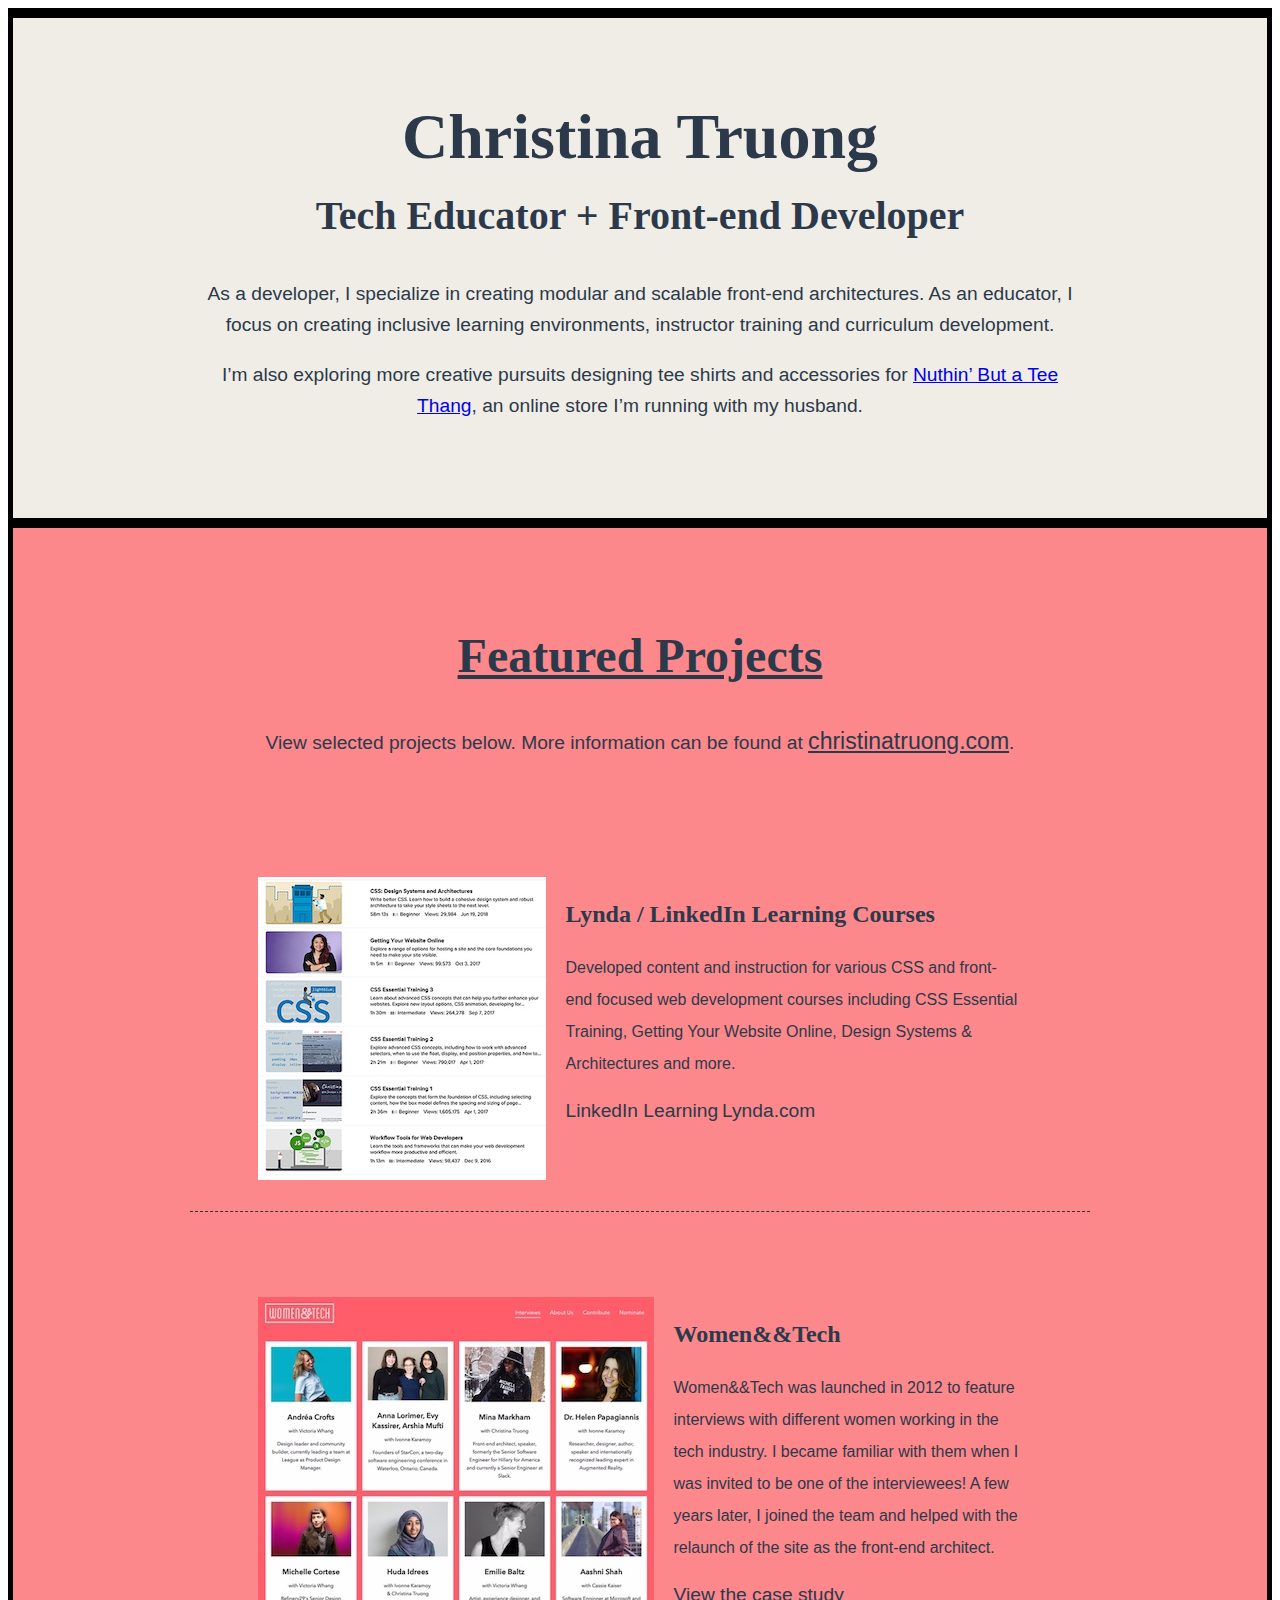
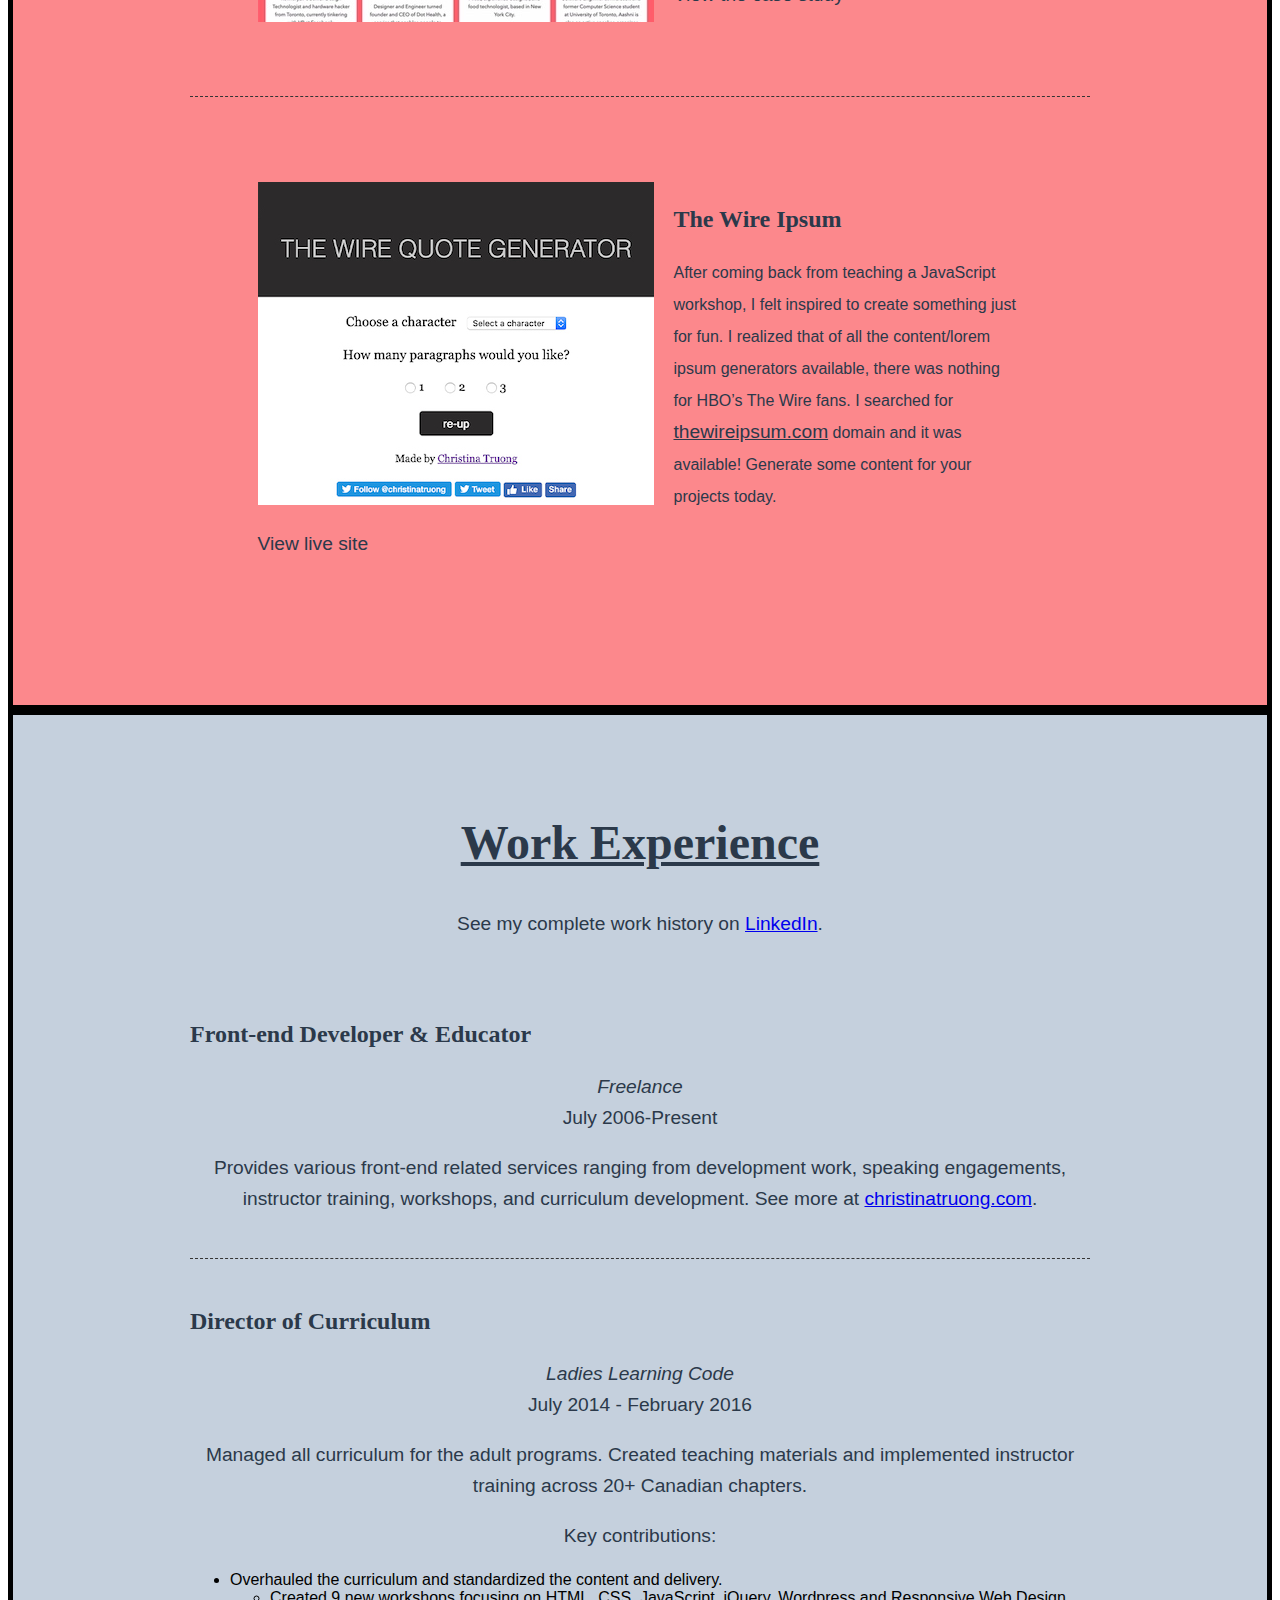
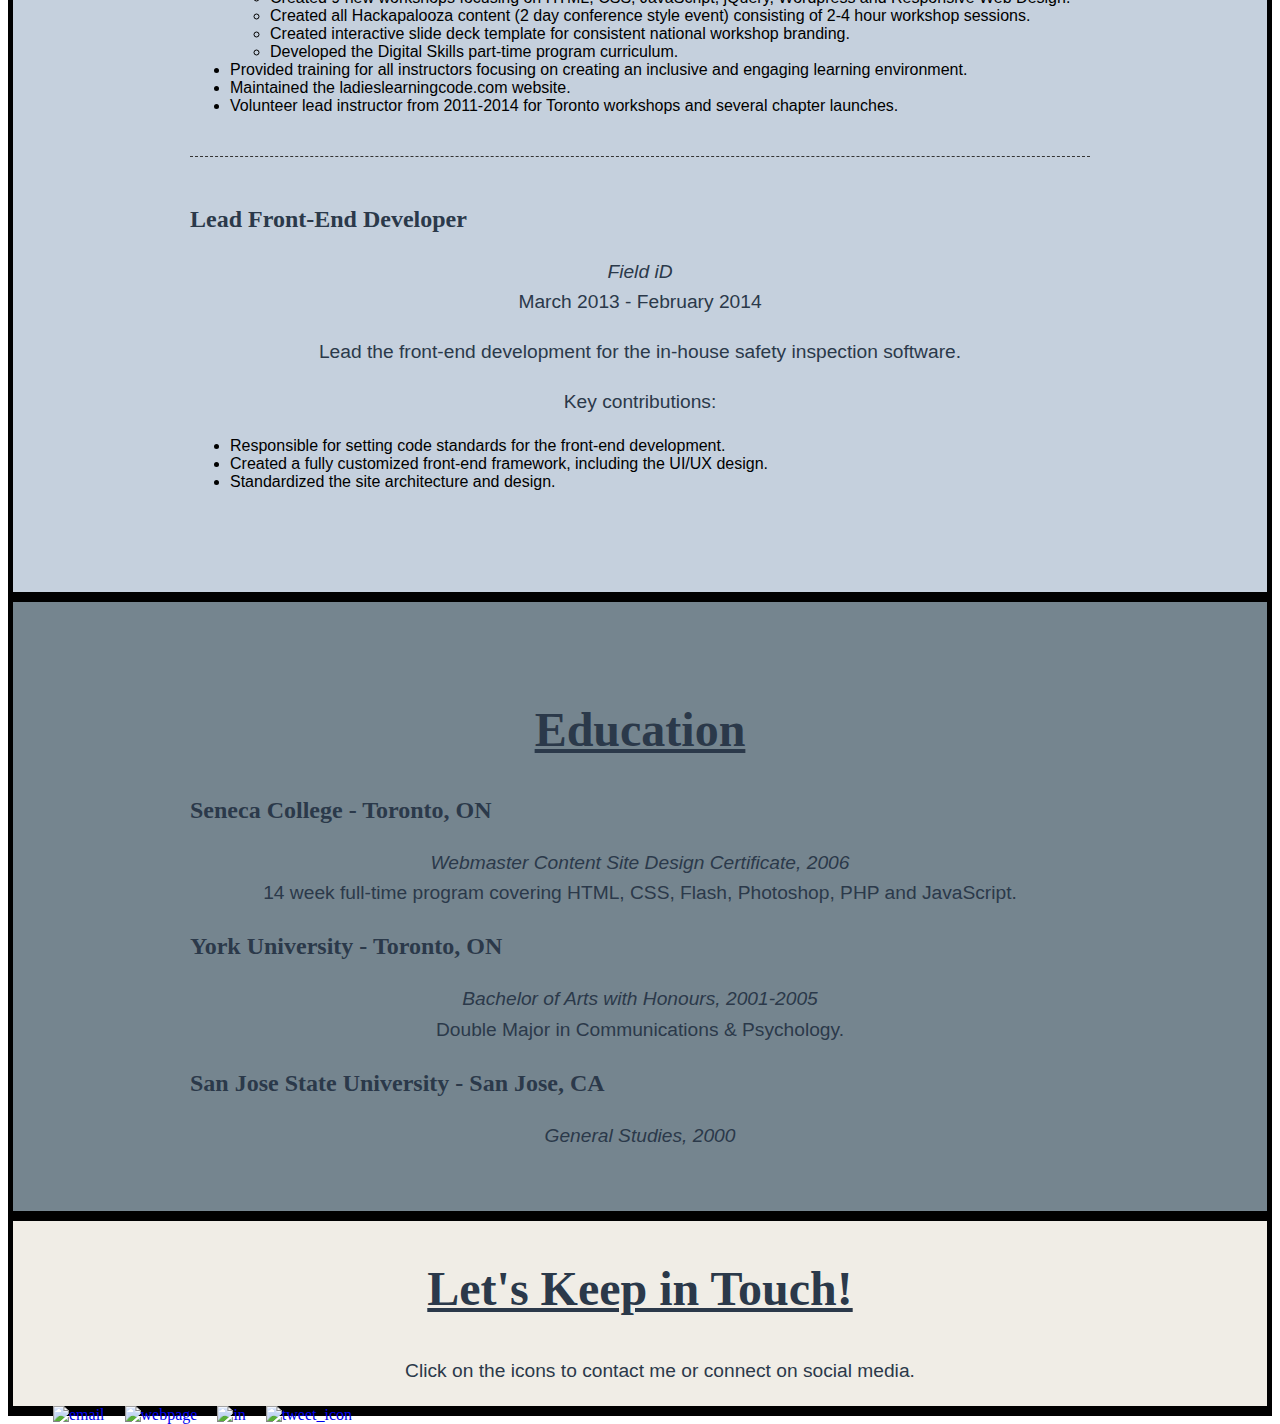
==== hw01/index.html @ 5531471b "Chceking in my hw01 folder" ====
<!DOCTYPE html>
<html lang="en">
  <head>
    <meta charset="UTF-8">
    <meta name="viewport" content="width=device-width, initial-scale=1.0">
    <title>Christina Truong, Tech Educator + Front-end Developer</title>
    <link rel="stylesheet" href="css/styles.css">
  </head>
  <body>
    <main>
      <!-- ***************  ABOUT / PROFILE  **************** -->
      <header>
        <div class="content-wrap">
            <h1>Christina Truong</h1>
            <h4>Tech Educator + Front-end Developer</h4>

            <p>As a developer, I specialize in creating modular and scalable front-end architectures. As an educator, I focus on creating inclusive learning environments, instructor training and curriculum development.</p>
            <p>I’m also exploring more creative pursuits designing tee shirts and accessories for <a href="http://teethang.com" target="_blank">Nuthin’ But a Tee Thang</a>, an online store I’m running with my husband.</p>
        </div>
      </header>
      <!-- ************ PROJECTS / PORTFOLIO  ************** -->
      <section class="projects">
        <div class="content-wrap divider">
          <h2>Featured Projects</h2>
          <h5>View selected projects below. More information can be found at <a href="http://christinatruong.com">christinatruong.com</a>.</h5>

          <!-- Project 1 -->
          <section>
            <div class="content-wrap divider">
              <img src="images/project-courses.jpg" alt="Lynda & LinkedIn Learning course list">
              <h3>Lynda / LinkedIn Learning Courses</h3>
              <p>Developed content and instruction for various CSS and front-end focused web development courses including CSS Essential Training, Getting Your Website Online, Design Systems & Architectures and more.</p>
              <a>LinkedIn Learning</a>
              <a>Lynda.com</a>
            <div>
          </section>

          <!-- Project 2 -->
          <section>
            <div class="content-wrap divider">
              <img src="images/project-women-tech.jpg" alt="Women and Tech website">
              <h3>Women&&Tech</h3>
              <p>Women&&Tech was launched in 2012 to feature interviews with different women working in the tech industry. I became familiar with them when I was invited to be one of the interviewees! A few years later, I joined the team and helped with the relaunch of the site as the front-end architect.</p>
              <a>View the case study</a>
            <div>
          </section>

          <!-- Project 3 -->
          <section>
            <div class="content-wrap divider">
              <img src="images/project-wire-ipsum.jpg" alt="The Wire Ipsum website">
              <h3>The Wire Ipsum</h3>
              <p>After coming back from teaching a JavaScript workshop, I felt inspired to create something just for fun. I realized that of all the content/lorem ipsum generators available, there was nothing for HBO’s The Wire fans. I searched for <a href="http://thewireipsum.com" target="_blank">thewireipsum.com</a> domain and it was available! Generate some content for your projects today.</p>
              <a>View live site</a>
          </section>
        </div>
      </section>

      <!-- ****************  WORK EXPERIENCE  ******************** -->
      <section class="work-experience">
        <div class="content-wrap item-details divider">
          <h2>Work Experience</h2>
          <h5>See my complete work history on <a href="https://www.linkedin.com/in/christinatruong/">LinkedIn</a>.</h5>

          <!-- Job 1 -->
          <section>
            <div>
              <h3>Front-end Developer & Educator</h3>
              <p>Freelance</p>
              <p>July 2006-Present</p>
            </div>
            <div>
              <p>Provides various front-end related services ranging from development work, speaking engagements, instructor training, workshops, and curriculum development. See more at  <a href="http://christinatruong.com">christinatruong.com</a>.</p>
            </div>
          </section>

          <!-- Job 2 -->
          <section>
            <div>
              <h3>Director of Curriculum</h3>
              <p>Ladies Learning Code</p>
              <p>July 2014 - February 2016</p>
            </div>
            <div>
              <p>Managed all curriculum for the adult programs. Created teaching materials and implemented instructor training across 20+ Canadian chapters.</p>
              <p>Key contributions:</p>
              <ul>
                <li>Overhauled the curriculum and standardized the content and delivery.
                  <ul>
                    <li>Created 9 new workshops focusing on HTML, CSS, JavaScript, jQuery, Wordpress and Responsive Web Design.</li>
                    <li>Created all Hackapalooza content (2 day conference style event) consisting of 2-4 hour workshop sessions.</li>
                    <li>Created interactive slide deck template for consistent national workshop branding.</li>
                    <li>Developed the Digital Skills part-time program curriculum.</li>
                  </ul>
                </li>
                <li>Provided training for all instructors focusing on creating an inclusive and engaging learning environment.</li>
                <li>Maintained the ladieslearningcode.com website.</li>
                <li>Volunteer lead instructor from 2011-2014 for Toronto workshops and several chapter launches.</li>
              </ul>
            </div>
          </section>

          <!-- Job 3 -->
          <section>
            <div>
              <h3>Lead Front-End Developer</h3>
              <p>Field iD</p>
              <p>March 2013 - February 2014</p>
            </div>
            <div>
              <p>Lead the front-end development for the in-house safety inspection software.</p>
              <p>Key contributions:</p>
              <ul>
                <li>Responsible for setting code standards for the front-end development.</li>
                <li>Created a fully customized front-end framework, including the UI/UX design.</li>
                <li>Standardized the site architecture and design.</li>
              </ul>
            </div>
          </section>
        </div>
      </section>

      <!-- *************  EDUCATION & CERTIFICATIONS *********** -->
      <section class="education">
        <div class="content-wrap item-details">
          <h2>Education</h2>

          <section>
            <h3>Seneca College - Toronto, ON</h3>
            <p>Webmaster Content Site Design Certificate, 2006</p>
            <p>14 week full-time program covering HTML, CSS, Flash, Photoshop, PHP and JavaScript.</p>
          </section>

          <section>
            <h3>York University - Toronto, ON</h3>
            <p>Bachelor of Arts with Honours, 2001-2005</p>
            <p>Double Major in Communications & Psychology.</p>
          </section>

          <section>
            <h3>San Jose State University - San Jose, CA</h3>
            <p>General Studies, 2000</p>
          </section>
        </div>
      </section>

      <!-- ************  CONTACT INFO / SOCIAL MEDIA  ************ -->
      <footer>

        <div>
          <h2>Let's Keep in Touch!</h2>

          <!-- Social media and contact links. Add or remove any networks. -->
          <ul><class="contact-list">
              <p> Click on the icons to contact me or connect on social media. </p>
                <a href="mailto:email@example.com">
                <img src="/Users/kimberlychapman/Desktop/Northwestern/cs_130/homework/hw01/images/email.png" alt="email"
                border:0: ></a>
                <a href="http://christinatruong.com">
                <img src="/Users/kimberlychapman/Desktop/Northwestern/cs_130/homework/hw01/images/website.png" alt="webpage"
                border:0: ></a>
                <a href="https://www.linkedin.com/in/christinatruong">
                <img src="/Users/kimberlychapman/Desktop/Northwestern/cs_130/homework/hw01/images/in.png" alt="in"
                border:0: ></a>
                <a href="http://twitter.com/christinatruong">
                <img src= "/Users/kimberlychapman/Desktop/Northwestern/cs_130/homework/hw01/images/tweet.png" alt="tweet_icon"
                border:0: ></a>



              <!-- <a href="mailto:email@example.com">email@example.com</a></li> -->
            <!-- <li><a href="http://christinatruong.com" target="_blank">christinatruong.com</a></li>
            <li><a href="http://twitter.com/christinatruong" target="_blank">Twitter</a></li>
            <li><a href="#" target="_blank">LinkedIn</a></li> -->
          </ul>
        </div>
      </footer>
    </main>
  </body>
</html>
---- hw01/css/styles.css ----
/* Global styles
------------------------------------*/
<style>
@import url('https://fonts.googleapis.com/css2?family=Arvo&display=swap');
</style>
<style>
@import url('https://fonts.googleapis.com/css2?family=Lato&display=swap');
</style>
html {
    box-sizing: border-box;
    /* background: #EEE; */
}
*, *:before, *:after {
    box-sizing: inherit;
}
/* body{
  border-style: solid;
  border-width: 10px 10px;

} */
header {
  background: #F0EDE6;
  height: 500px;
  border-style: solid;
  border-width: 10px 5px;
}
h1{
  color:#2B394A;
  text-align: center;
  font-family: 'Avro', serif;
  font-size: 4.0em;
  font-weight: 700;
  line-height: 50%;
}
h2{
  color:#2B394A;
  text-align: center;
  font-family: 'Avro',serif;
  font-size: 3em;
  text-decoration: underline;
  text-decoration-color:#2B394A
}
h3{
  color:#2B394A;
  text-align: left;
  font-family: 'Avro',serif;
  font-size: 1.5em;
}
h4{  color:#2B394A;
  text-align: center;
  font-family: 'Avro',serif;
  font-size: 2.5em;
  line-height: 50%;
}
p {
  color: #2B394A;
  text-align: center;
  font-family: 'Lato', sans-serif;
  font-size: 1.2em;
  line-height: 1.6;
  font-weight: lighter;
}

.content-wrap {
  max-width: 900px;
  width: 85%;
  margin: 0 auto;
  padding: 60px 0;
}
.divider > section:last-of-type {
  border-bottom: none;
}
.divider > section {
  border-bottom: 1px dashed #343434;
  padding: 25px 0;
}
.item-details h3 + p {
  font-style: italic;
}
.item-details h3 ~ p {
  margin: 0;
}
/* Projects
------------------------------------*/
.projects {
  background: #FC888C;
  border-style: solid;
  border-width: 0px 5px;
}
.projects h3{
  color:#2B394A;
  text-align: left;
  font-family: 'Avro',serif;
  font-size: 1.5em;
}
.projects p{
  color: #2B394A;
  text-align:left;
  font-family: 'Lato', sans-serif;
  font-size: 1em;
  line-height: 2;
}
.projects h5{
  color: #2B394A;
  text-align:center;
  font-family: 'Lato', sans-serif;
  font-size: 1.2em;
  font-weight: lighter;
  line-height: 1.6;
}
.projects a{
  color:#2B394A;
  text-align: left;
  font-family: 'Lato', sans-serif;
  font-size: 1.2em;
  font-weight: lighter;
  line-height: 1.6;
}
img {
  float:left;
  display:block;
  text-align:right;
  margin-right: 20px
}

/* .projects div{
  justify-content: flex-start|flex-end|center;
} */
/* Work Experience
------------------------------------*/
.work-experience {
  background: #C5D0DD;
  border-style: solid;
  border-width: 10px 5px;
  display: block;
  text-align: left;
}
.work-experience h5{
  color: #2B394A;
  text-align:center;
  font-family: 'Lato', sans-serif;
  font-size: 1.2em;
  font-weight: lighter;
  line-height: 1.6;
}
li{
  font-family: 'Lato', sans-serif;
  font-size: 1em;
  font-weight: lighter;
}
/* Education
------------------------------------*/
.education {
background: #75858F;
border-style: solid;
border-width: 0px 5px;
}

/* Contact Info
------------------------------------*/
footer {
  background: #F0EDE6;
  border-style: solid;
  border-width: 10px 5px;
}
.contact-list p{
  color:#2B394A;
  text-align: center;
  font-family: 'Avro',serif;
  font-size: 1.5em;
}
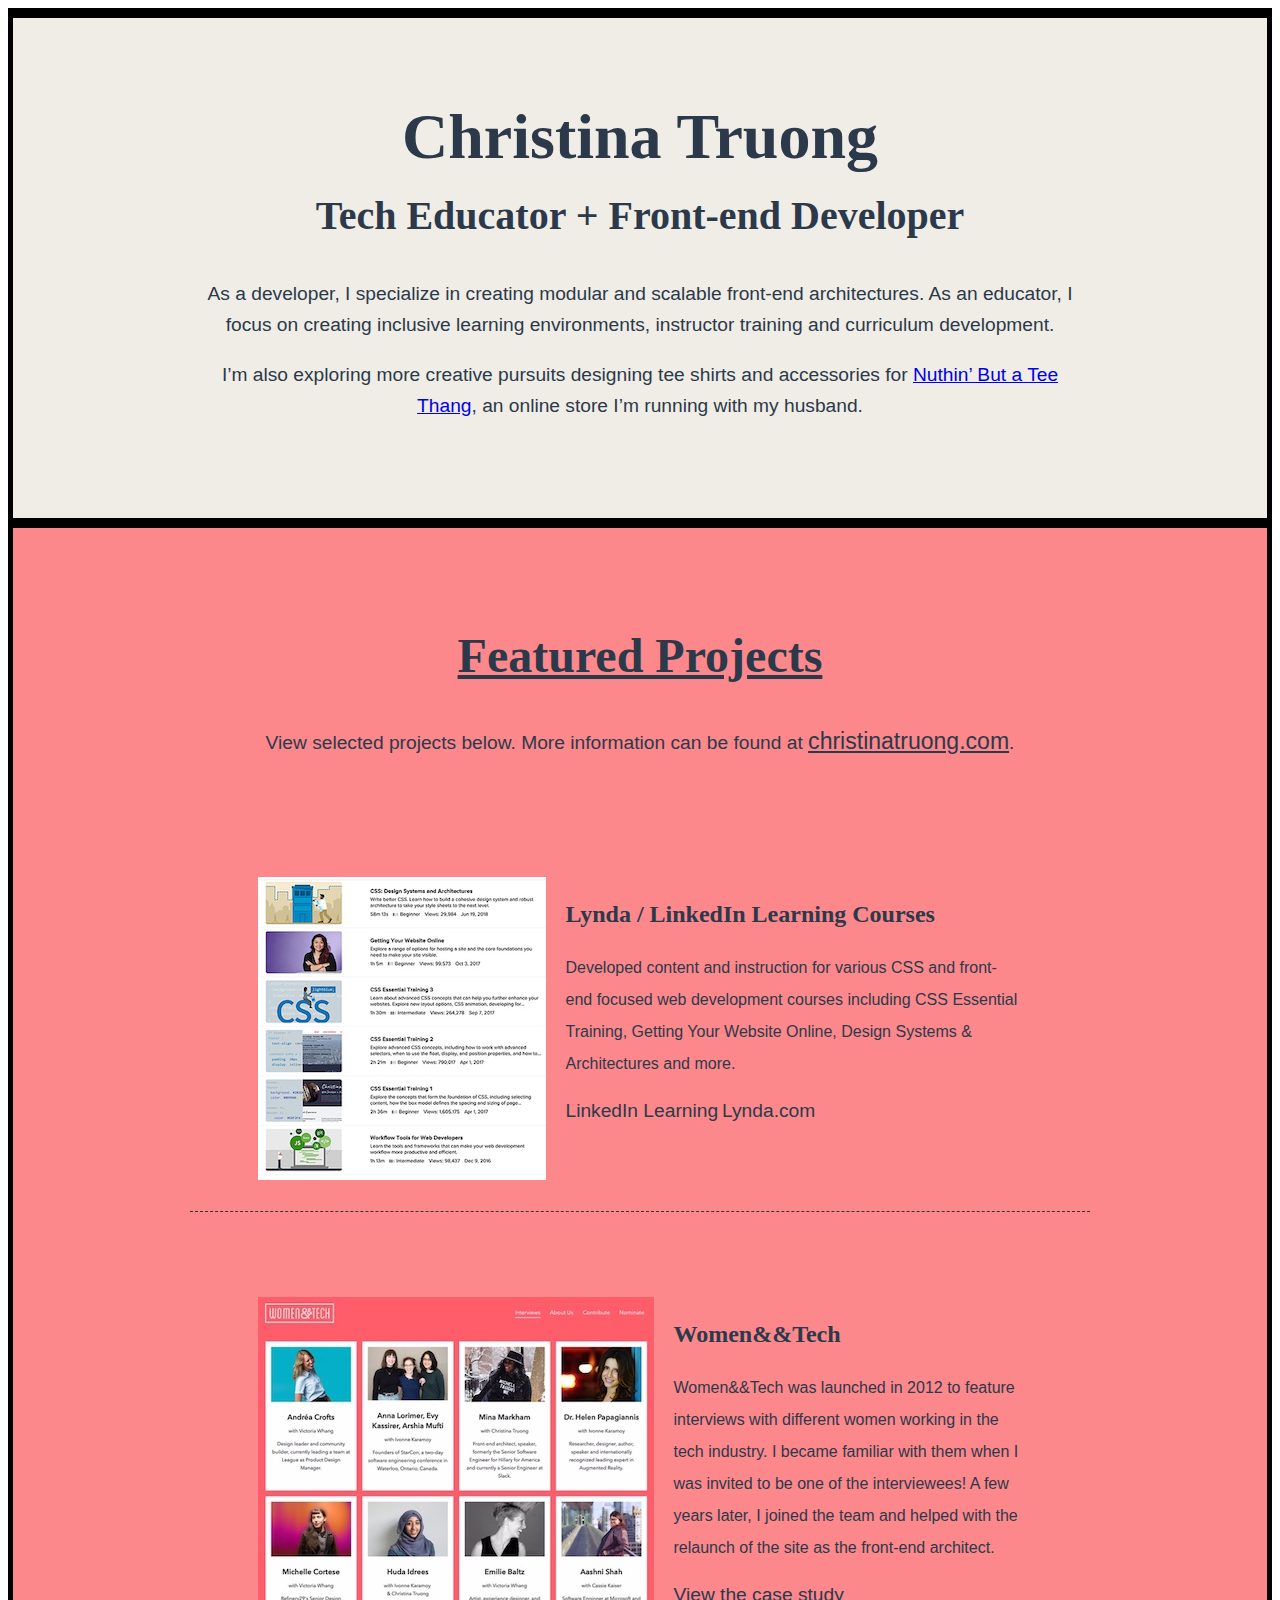
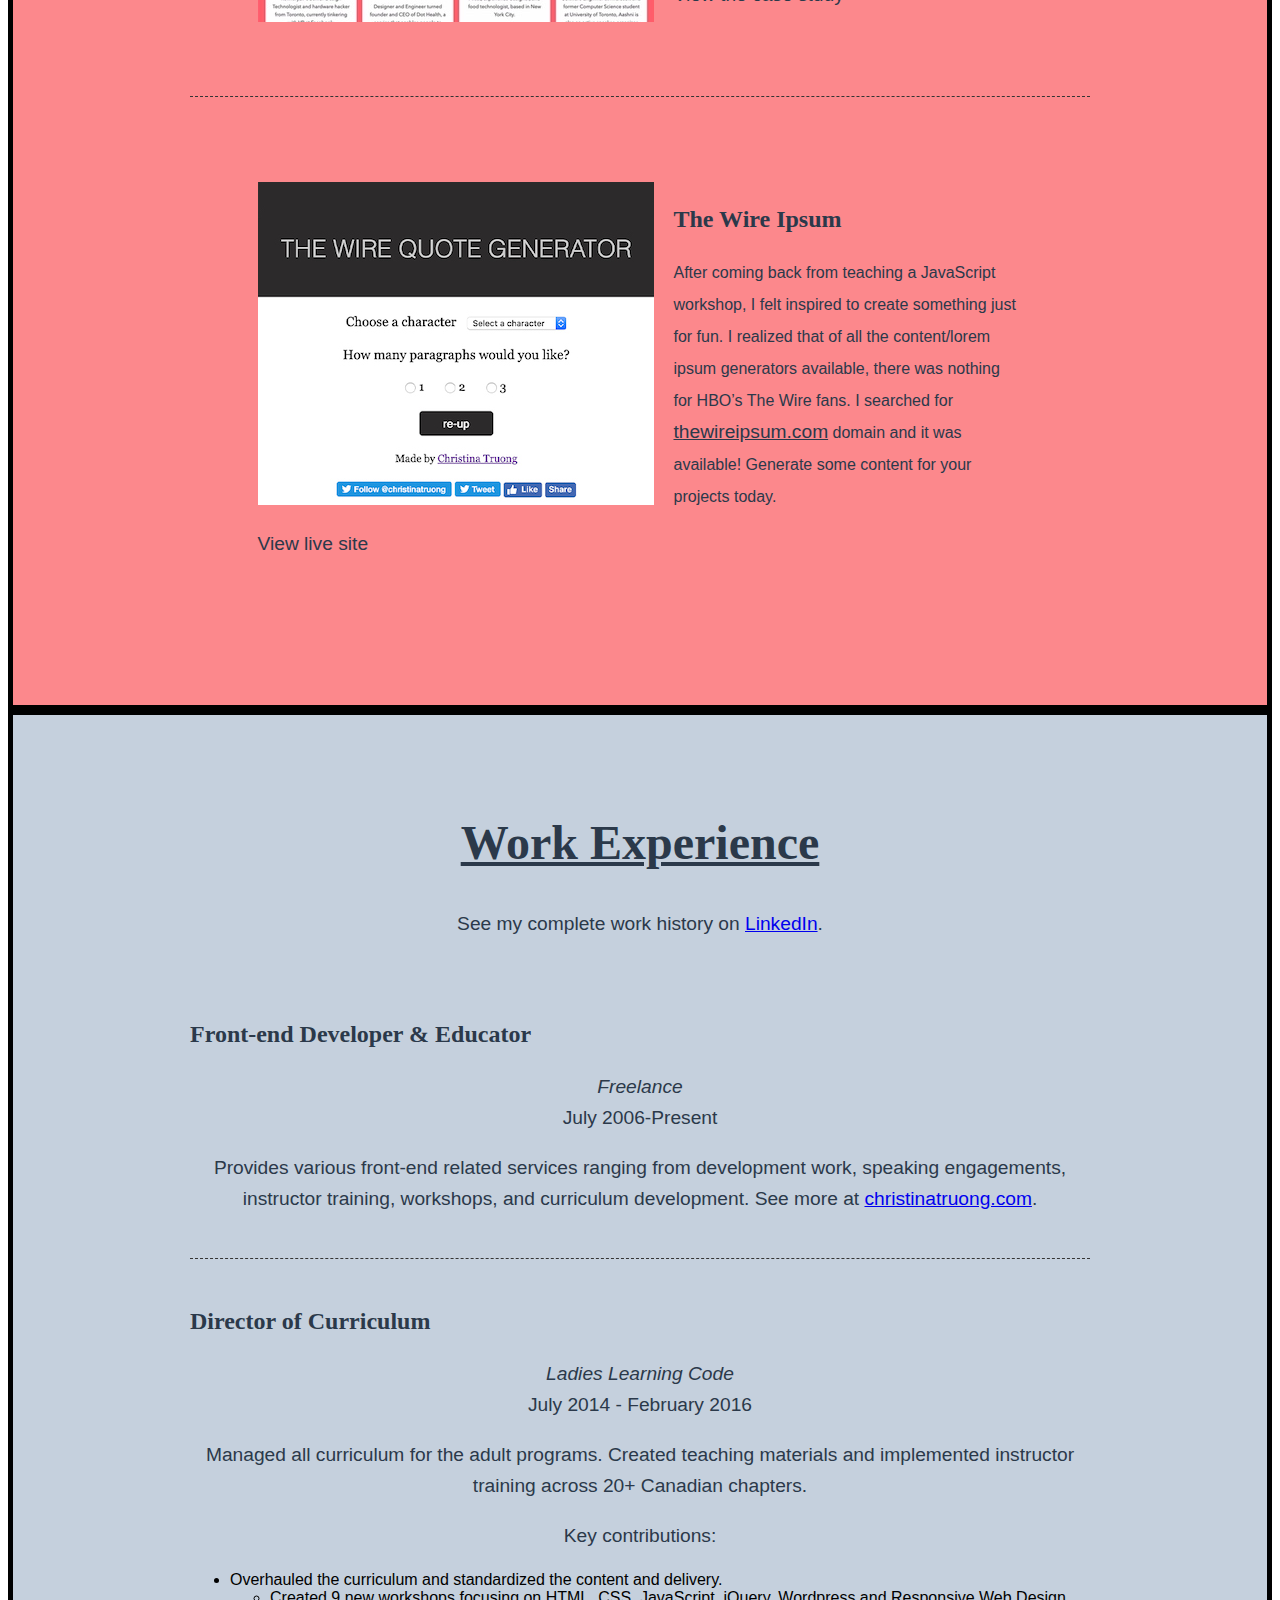
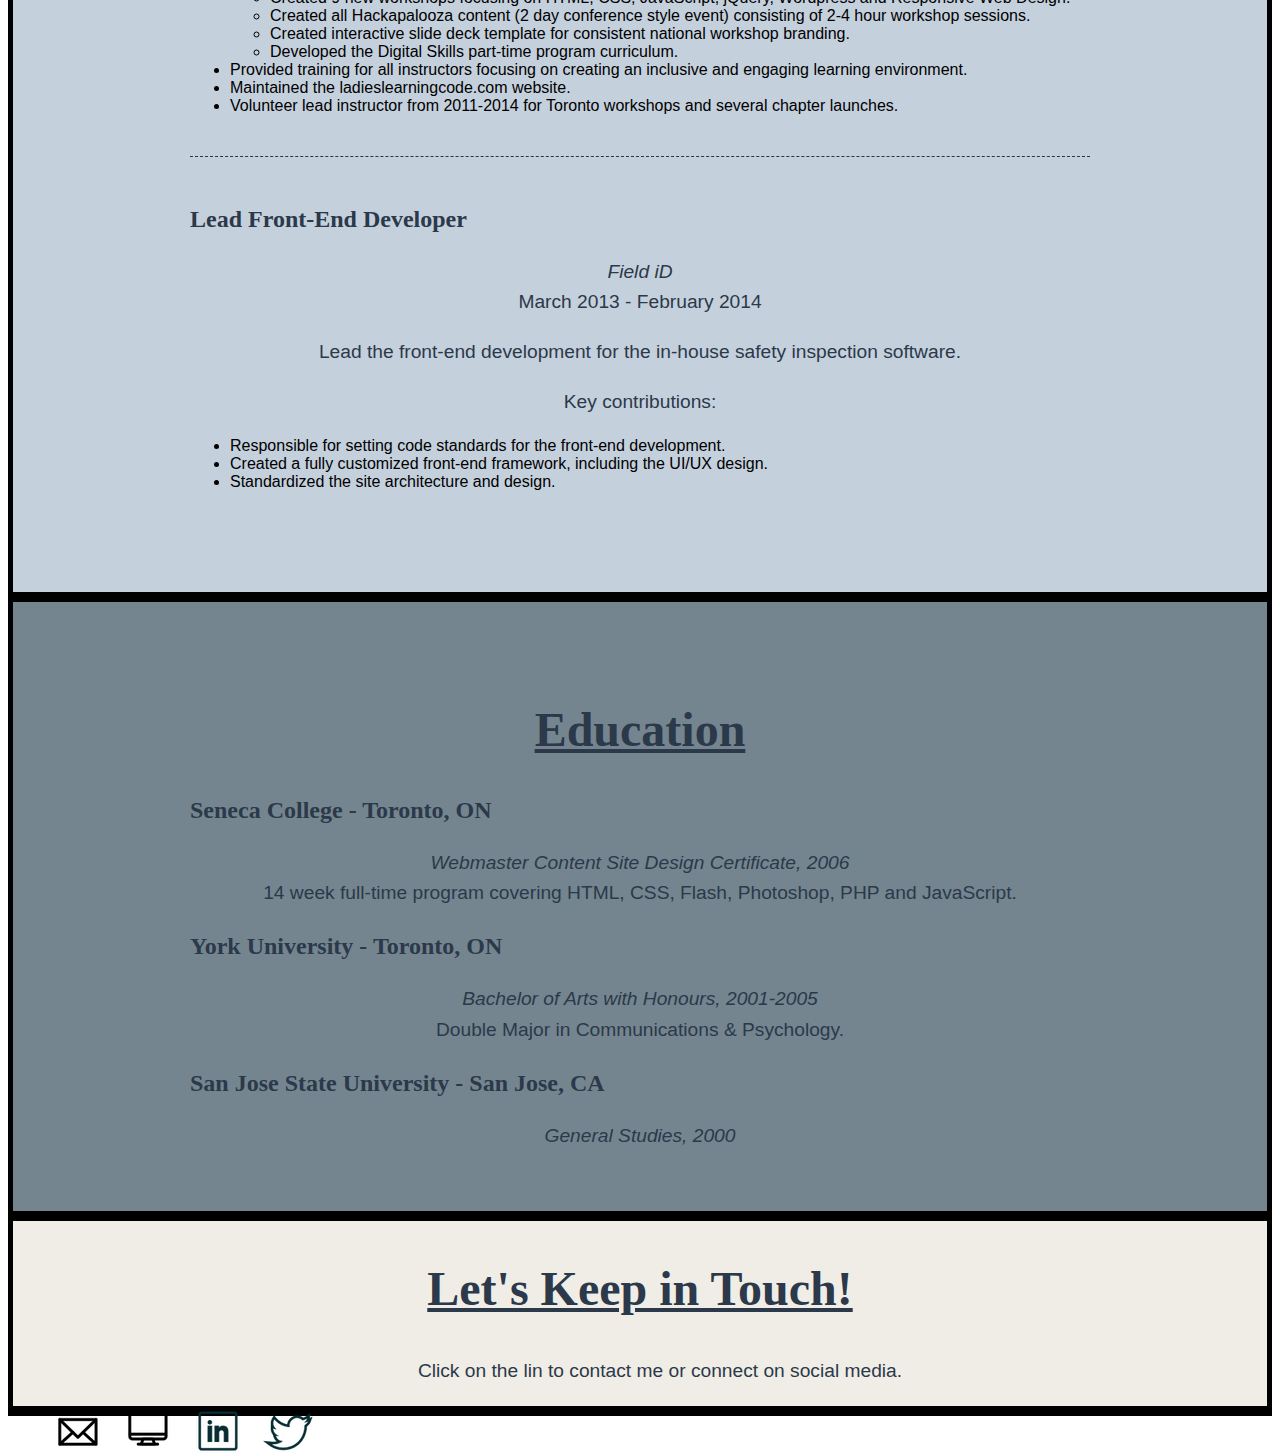
==== commit 7d5e2ed9: "hw01 update" ====
--- a/hw01/index.html
+++ b/hw01/index.html
@@ -152,18 +152,18 @@
 
           <!-- Social media and contact links. Add or remove any networks. -->
           <ul><class="contact-list">
-              <p> Click on the icons to contact me or connect on social media. </p>
+              <p> Click on the lin to contact me or connect on social media. </p>
                 <a href="mailto:email@example.com">
-                <img src="/Users/kimberlychapman/Desktop/Northwestern/cs_130/homework/hw01/images/email.png" alt="email"
+                <img src="images/email.png" alt="email"
                 border:0: ></a>
                 <a href="http://christinatruong.com">
-                <img src="/Users/kimberlychapman/Desktop/Northwestern/cs_130/homework/hw01/images/website.png" alt="webpage"
+                <img src="images/website.png" alt="webpage"
                 border:0: ></a>
                 <a href="https://www.linkedin.com/in/christinatruong">
-                <img src="/Users/kimberlychapman/Desktop/Northwestern/cs_130/homework/hw01/images/in.png" alt="in"
+                <img src="images/in.png" alt="in"
                 border:0: ></a>
                 <a href="http://twitter.com/christinatruong">
-                <img src= "/Users/kimberlychapman/Desktop/Northwestern/cs_130/homework/hw01/images/tweet.png" alt="tweet_icon"
+                <img src= "images/tweet.png" alt="tweet_icon"
                 border:0: ></a>
 
 
